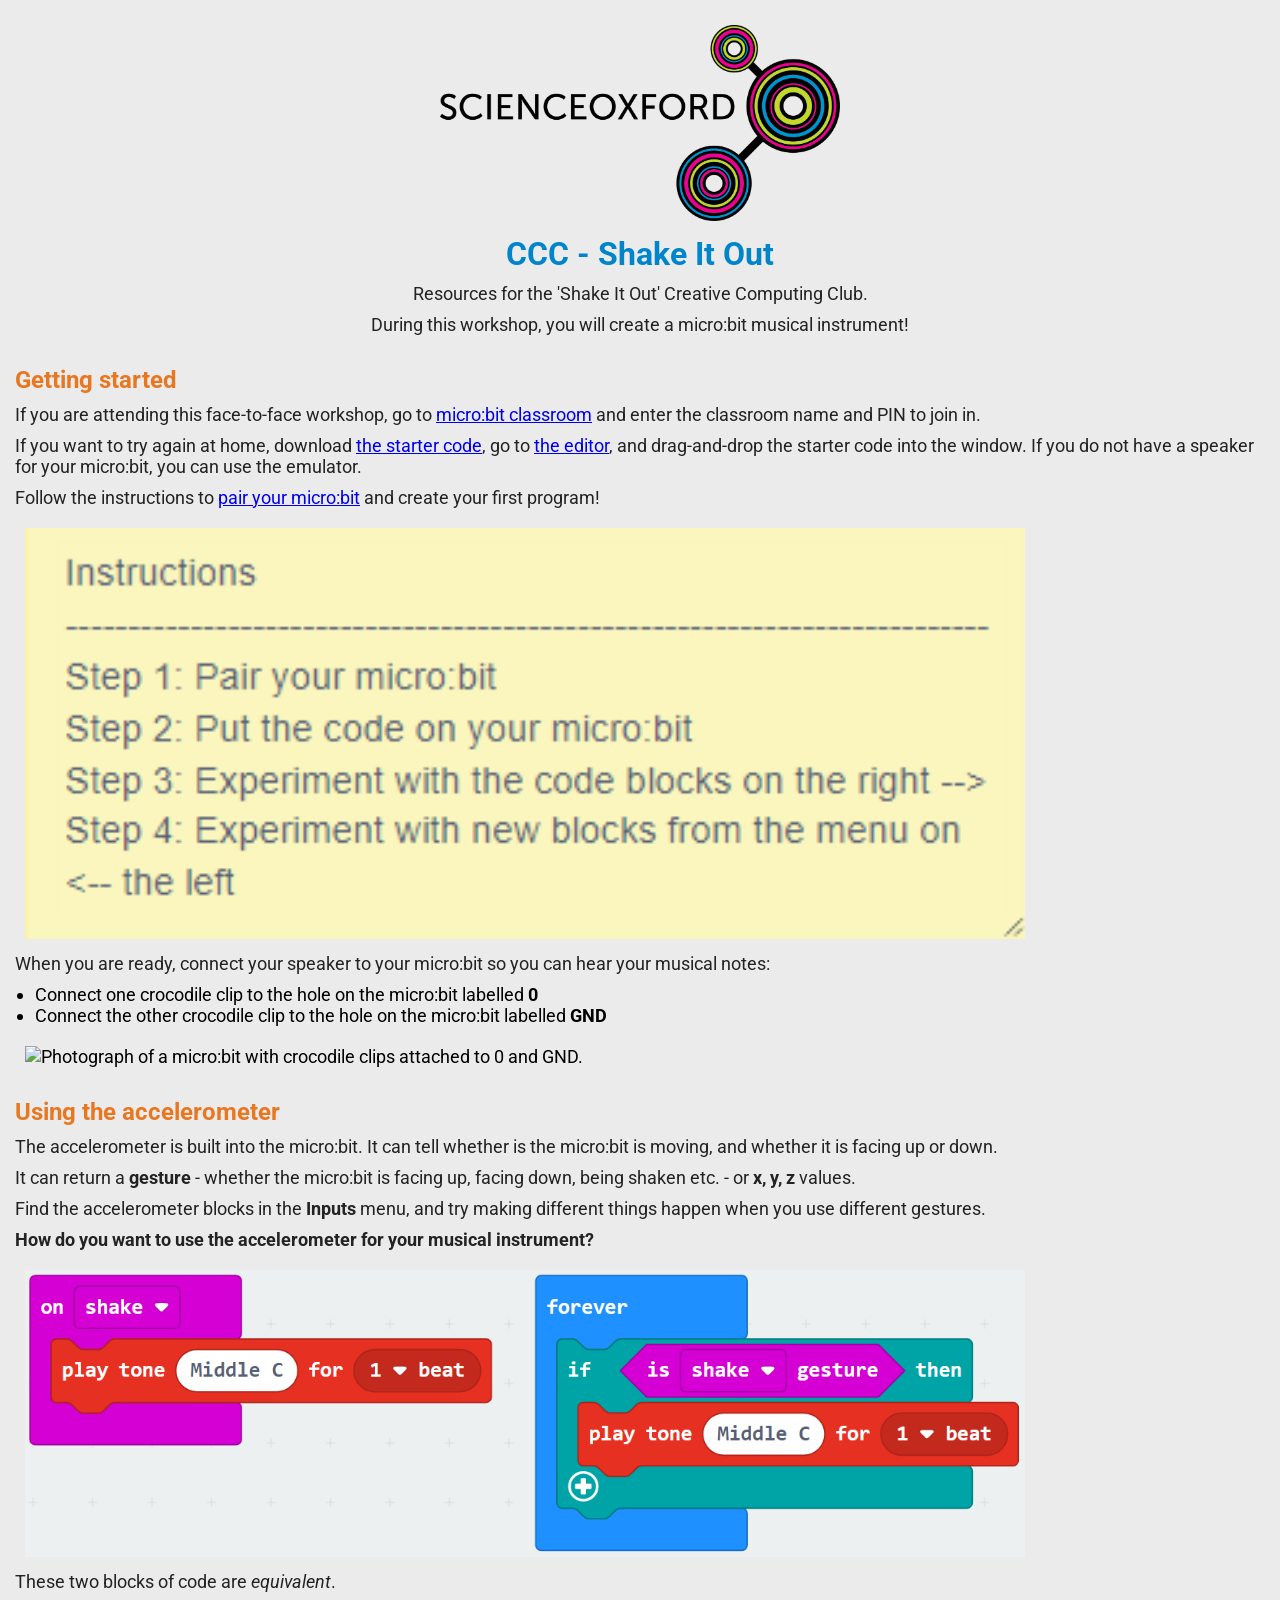
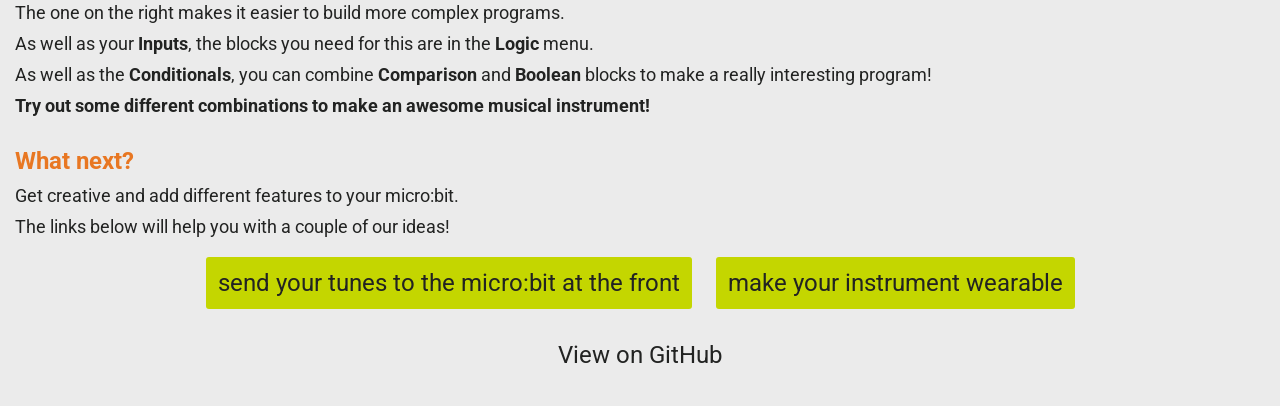
==== index.html @ 89c7ab99 "docs: add initial write-up" ====
<!DOCTYPE html>
<html>

<head>
  <title>Shake It Out</title>
  <link rel="stylesheet" type="text/css" href="style.css">
  <link href="https://fonts.googleapis.com/css?family=Roboto|Roboto+Mono&display=swap" rel="stylesheet">
  <meta name="viewport" content="width=device-width, initial-scale=1">
</head>

<body>
  <header>
    <a href="https://scienceoxford.com" target="_blank"><img src=".\images\so_logo.png" alt="Science Oxford Logo" width="400px" height="auto"></a>
    <h1>CCC - Shake It Out</h1>
  </header>

  <div id="intro">
    <p>Resources for the 'Shake It Out' Creative Computing Club.</p>
    <p>During this workshop, you will create a micro:bit musical instrument!</p>
    <br>
  </div>

  <div id="starter" class="left">
    <h3>Getting started</h3>
    <p>If you are attending this face-to-face workshop, go to <a href="https://classroom.microbit.org/joinactivity" target="_blank">micro:bit classroom</a> and enter the classroom name and PIN to join in.</p>
    <p>If you want to try again at home, download <a href=".\2020-code-examples\Shake-It-Out_Starter-Code.hex" target="_blank">the starter code</a>, go to <a href="https://makecode.microbit.org/" target="_blank">the editor</a>, and drag-and-drop the starter code into the window. If you do not have a speaker for your micro:bit, you can use the emulator.</p>
    <p>Follow the instructions to <a href="https://scienceoxford.github.io/do-your-bit/pair-microbit.html" target="_blank">pair your micro:bit</a> and create your first program!</p>
    <img src=".\images\instructions-postit.PNG" alt="Instructions-- Step 1: Pair your microbit. Step 2: Put the code on your micro:bit. Step 3: Experiment with the code blocks on the right. Step 4: Experiment with new blocks from the menu on the left." width="1000px" height="auto">
    <p>When you are ready, connect your speaker to your micro:bit so you can hear your musical notes:</p>
    <ul>
      <li>Connect one crocodile clip to the hole on the micro:bit labelled <strong>0</strong></li>
      <li>Connect the other crocodile clip to the hole on the micro:bit labelled <strong>GND</strong></li>
    </ul>
    <img src="https://scienceoxford.github.io/ElecKit/images/SPEAKER_wiring.JPG" alt="Photograph of a micro:bit with crocodile clips attached to 0 and GND." width="1000px" height="auto">
    <br>
    <br>
  </div>

  <div id="accelerometer" class="left">
    <h3>Using the accelerometer</h3>
    <p>The accelerometer is built into the micro:bit. It can tell whether is the micro:bit is moving, and whether it is facing up or down.</p>
    <p>It can return a <strong>gesture</strong> - whether the micro:bit is facing up, facing down, being shaken etc. - or <strong>x, y, z</strong> values.</p>
    <p>Find the accelerometer blocks in the <strong>Inputs</strong> menu, and try making different things happen when you use different gestures.</p>
    <p><strong>How do you want to use the accelerometer for your musical instrument?</strong></p>

    <img src=".\images\on-vs-if.PNG" alt="Code Comparison-- Left: on 'shake', play tone. Right: forever, if 'is shake gesture' then, play tone" width="1000px" height="auto">
    <p>These two blocks of code are <em>equivalent</em>.</p>
    <p>The one on the right makes it easier to build more complex programs.</li>

    <p>As well as your <strong>Inputs</strong>, the blocks you need for this are in the <strong>Logic</strong> menu.</p>
    <p>As well as the <strong>Conditionals</strong>, you can combine <strong>Comparison</strong> and <strong>Boolean</strong> blocks to make a really interesting program!</p>
    <p><strong>Try out some different combinations to make an awesome musical instrument!</strong></p>
    <br>
  </div>

  <div id="extensions" class="left">
    <h3>What next?</h3>
    <p>Get creative and add different features to your micro:bit.</p>
    <p>The links below will help you with a couple of our ideas!</p>
  </div>

  <nav class="links bg_green">
    <a href="radio.html" target="_blank">send your tunes to the micro:bit at the front</a>
    <a href="wearable.html" target="_blank">make your instrument wearable</a>
  </nav>

  <footer class="links">
    <a href="https://github.com/ScienceOxford/musical-microbits" target="_blank">View on GitHub</a>
  </footer>

</body>

</html>
---- style.css ----
* {
  box-sizing: border-box;
  margin: 0;
  padding: 0;
  font-size: 18px;
}

img {
  max-width: 100%;
  height: auto;
  margin: 10px;
}

body {
  background-color: rgb(235, 235, 235);
  font-family: "Roboto";
  text-align: center;
  font-size: 16px;
  margin: 5px;
  padding: 10px;
  min-width: 300px;
}

h1 {
  color: rgb(0, 133, 202);
  font-size: 32px;
  margin-bottom: 10px;
}

h3 {
  color: rgb(232, 119, 34);
  font-size: 24px;
  margin-bottom: 10px;
}

p {
  color: rgb(34, 35, 34);
  margin-bottom: 10px;
}

pre {
  font-family: "Roboto Mono";
  border: thin dashed darkgrey;
  border-radius: 5px;
  padding: 5px;
}

code {
  font-family: "Roboto Mono";
}

.left {
  text-align: left;
}

.bg_pink a {
  background-color: rgb(208, 0, 111);
}

.bg_green a {
  background-color: rgb(196, 214, 0);
}

.links a {
  color: rgb(34, 35, 34);
  font-size: 24px;
  border-radius: 3px;
  margin: 10px;
  padding: 12px;
  display: inline-block;
  text-decoration: none;
}

ul, ol {
  margin-left: 20px;
  margin-bottom: 10px;
}
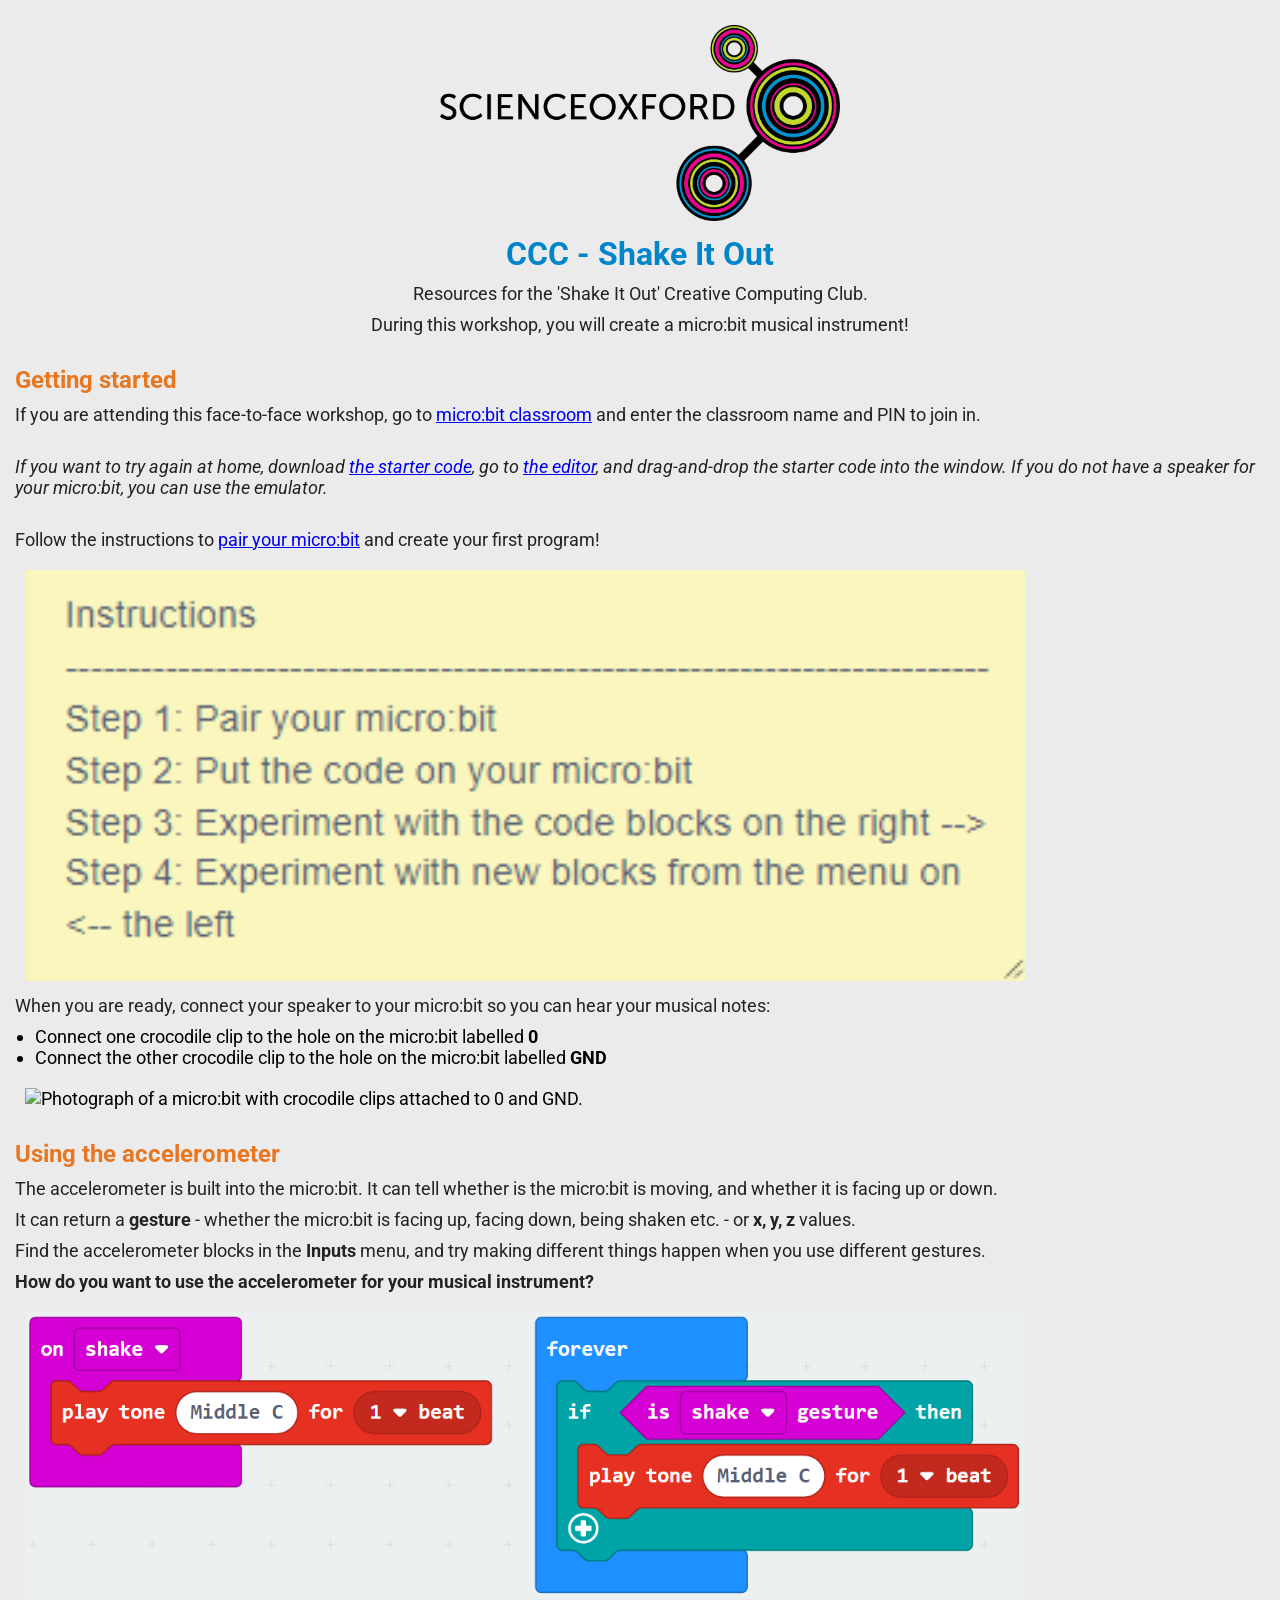
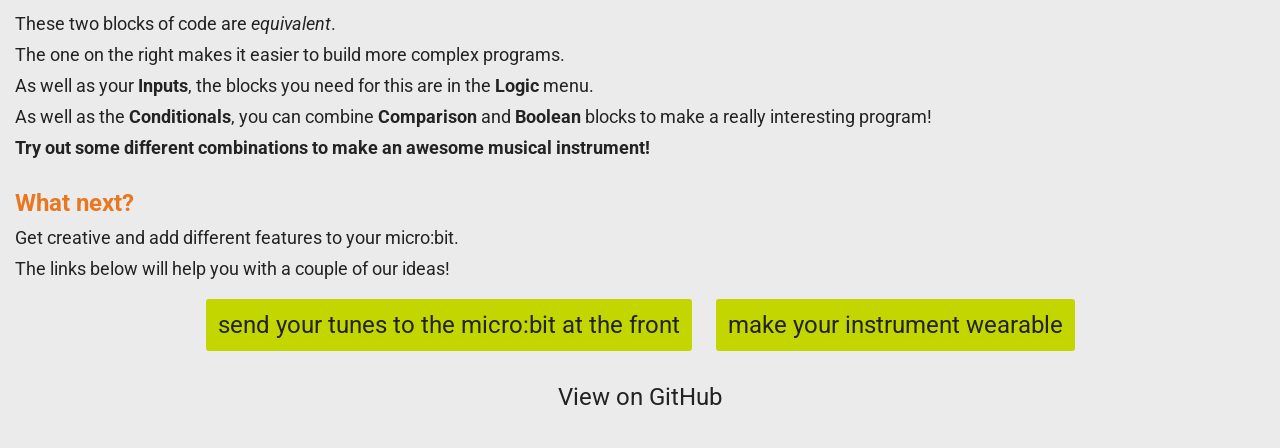
==== commit fb7c910f: "edit formatting" ====
--- a/index.html
+++ b/index.html
@@ -23,7 +23,9 @@
   <div id="starter" class="left">
     <h3>Getting started</h3>
     <p>If you are attending this face-to-face workshop, go to <a href="https://classroom.microbit.org/joinactivity" target="_blank">micro:bit classroom</a> and enter the classroom name and PIN to join in.</p>
-    <p>If you want to try again at home, download <a href=".\2020-code-examples\Shake-It-Out_Starter-Code.hex" target="_blank">the starter code</a>, go to <a href="https://makecode.microbit.org/" target="_blank">the editor</a>, and drag-and-drop the starter code into the window. If you do not have a speaker for your micro:bit, you can use the emulator.</p>
+    <br>
+    <p><em>If you want to try again at home, download <a href=".\2020-code-examples\Shake-It-Out_Starter-Code.hex" target="_blank">the starter code</a>, go to <a href="https://makecode.microbit.org/" target="_blank">the editor</a>, and drag-and-drop the starter code into the window. If you do not have a speaker for your micro:bit, you can use the emulator.</em></p>
+    <br>
     <p>Follow the instructions to <a href="https://scienceoxford.github.io/do-your-bit/pair-microbit.html" target="_blank">pair your micro:bit</a> and create your first program!</p>
     <img src=".\images\instructions-postit.PNG" alt="Instructions-- Step 1: Pair your microbit. Step 2: Put the code on your micro:bit. Step 3: Experiment with the code blocks on the right. Step 4: Experiment with new blocks from the menu on the left." width="1000px" height="auto">
     <p>When you are ready, connect your speaker to your micro:bit so you can hear your musical notes:</p>
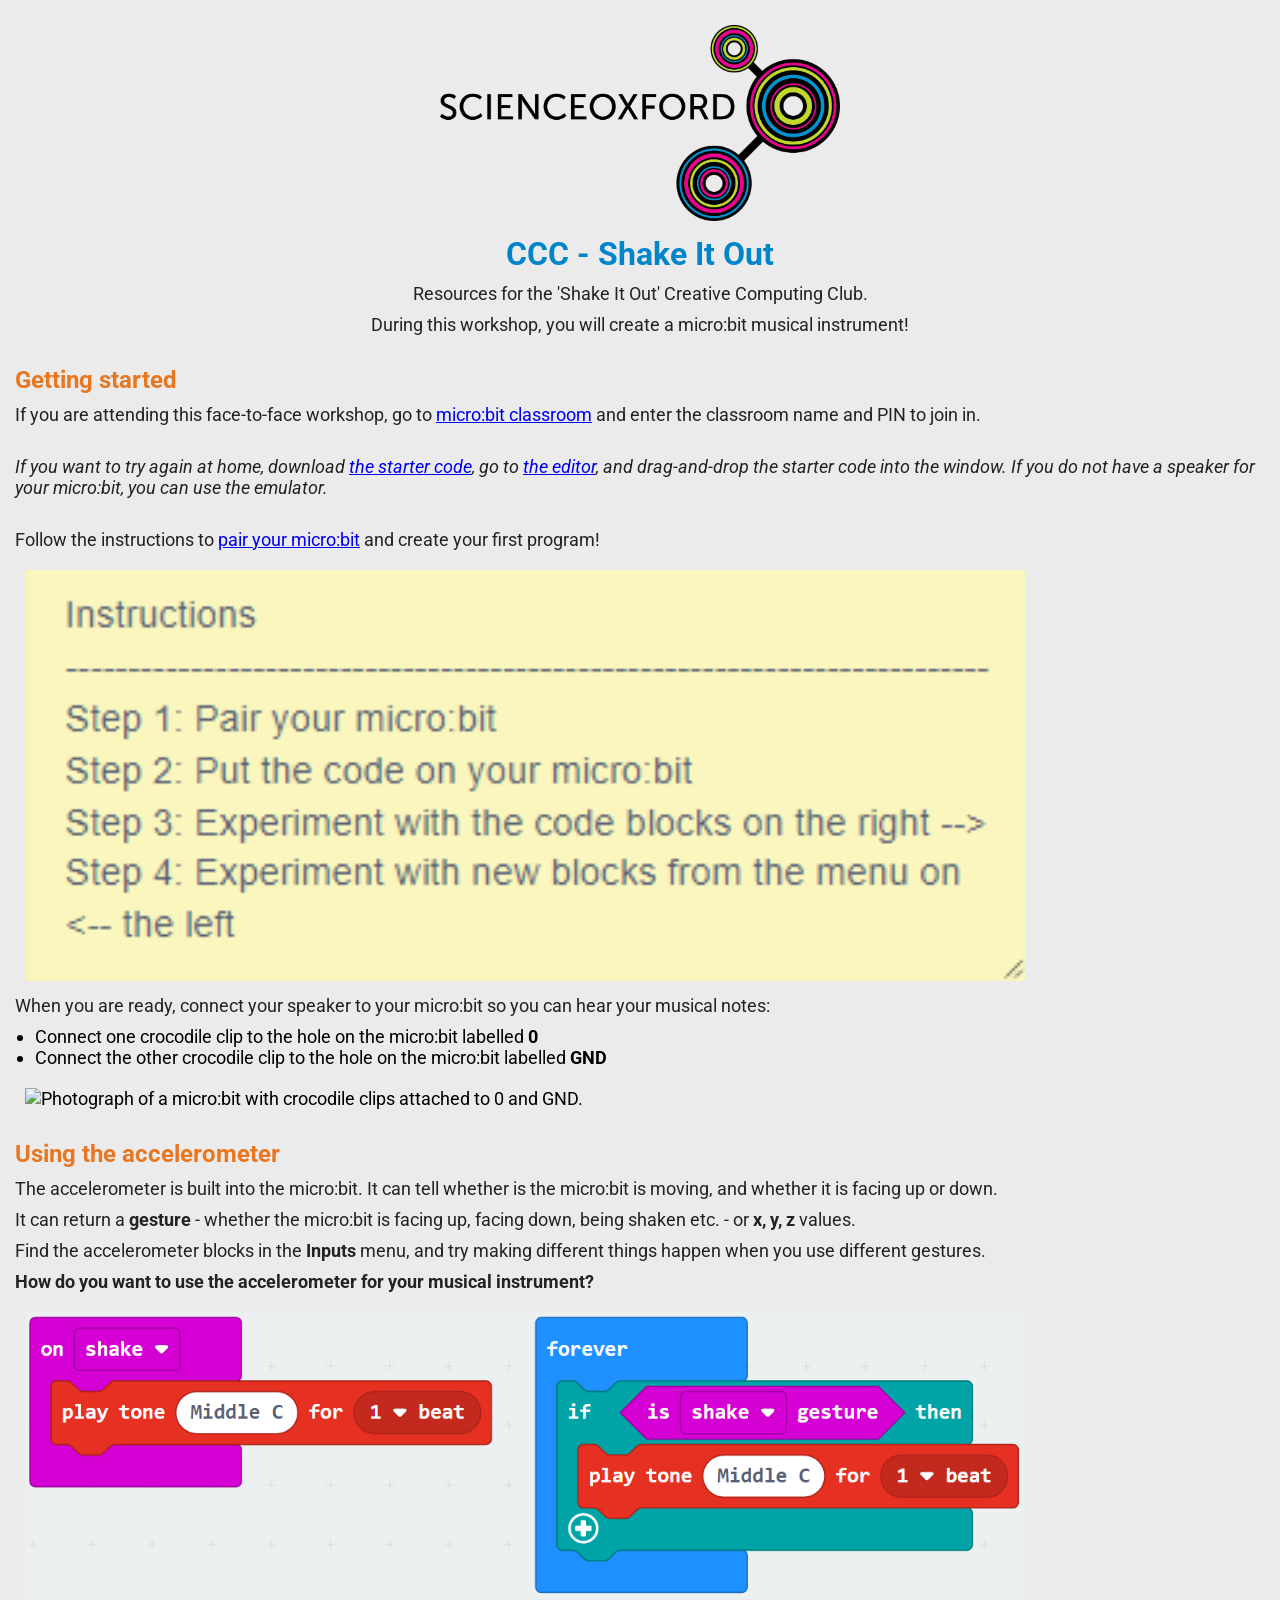
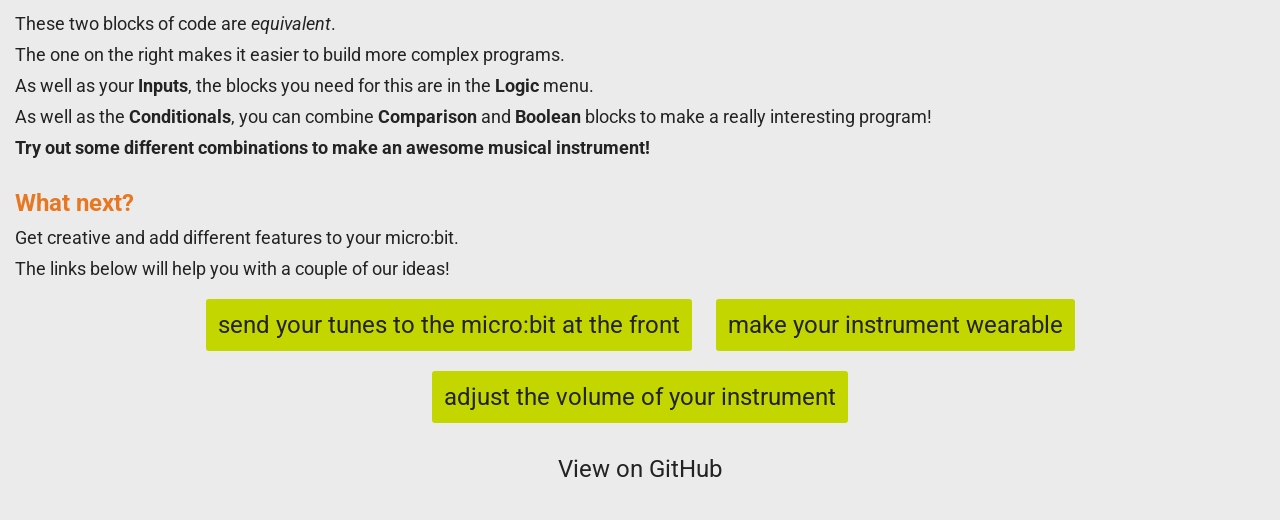
==== commit 1432d69e: "docs: add volume extension" ====
--- a/index.html
+++ b/index.html
@@ -64,6 +64,7 @@
   <nav class="links bg_green">
     <a href="radio.html" target="_blank">send your tunes to the micro:bit at the front</a>
     <a href="wearable.html" target="_blank">make your instrument wearable</a>
+    <a href="volume.html" target="_blank">adjust the volume of your instrument</a>
   </nav>
 
   <footer class="links">
